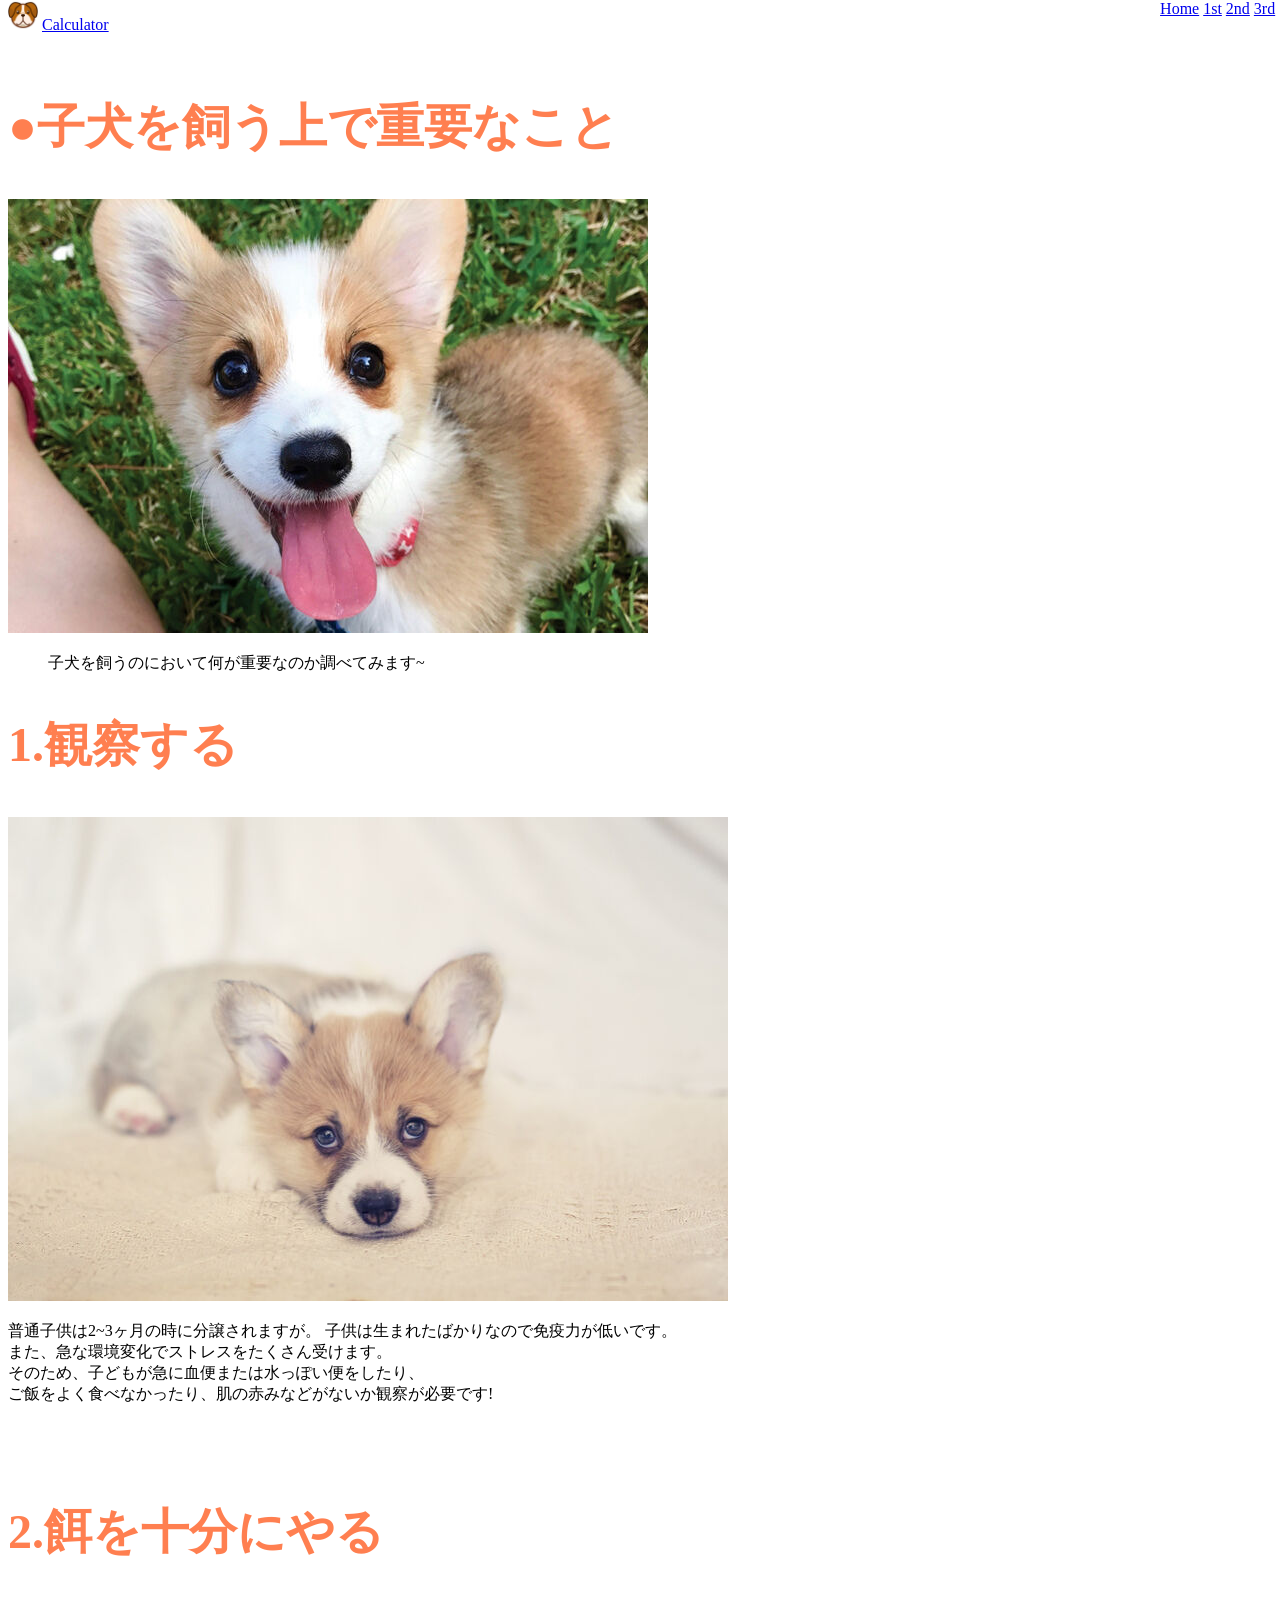
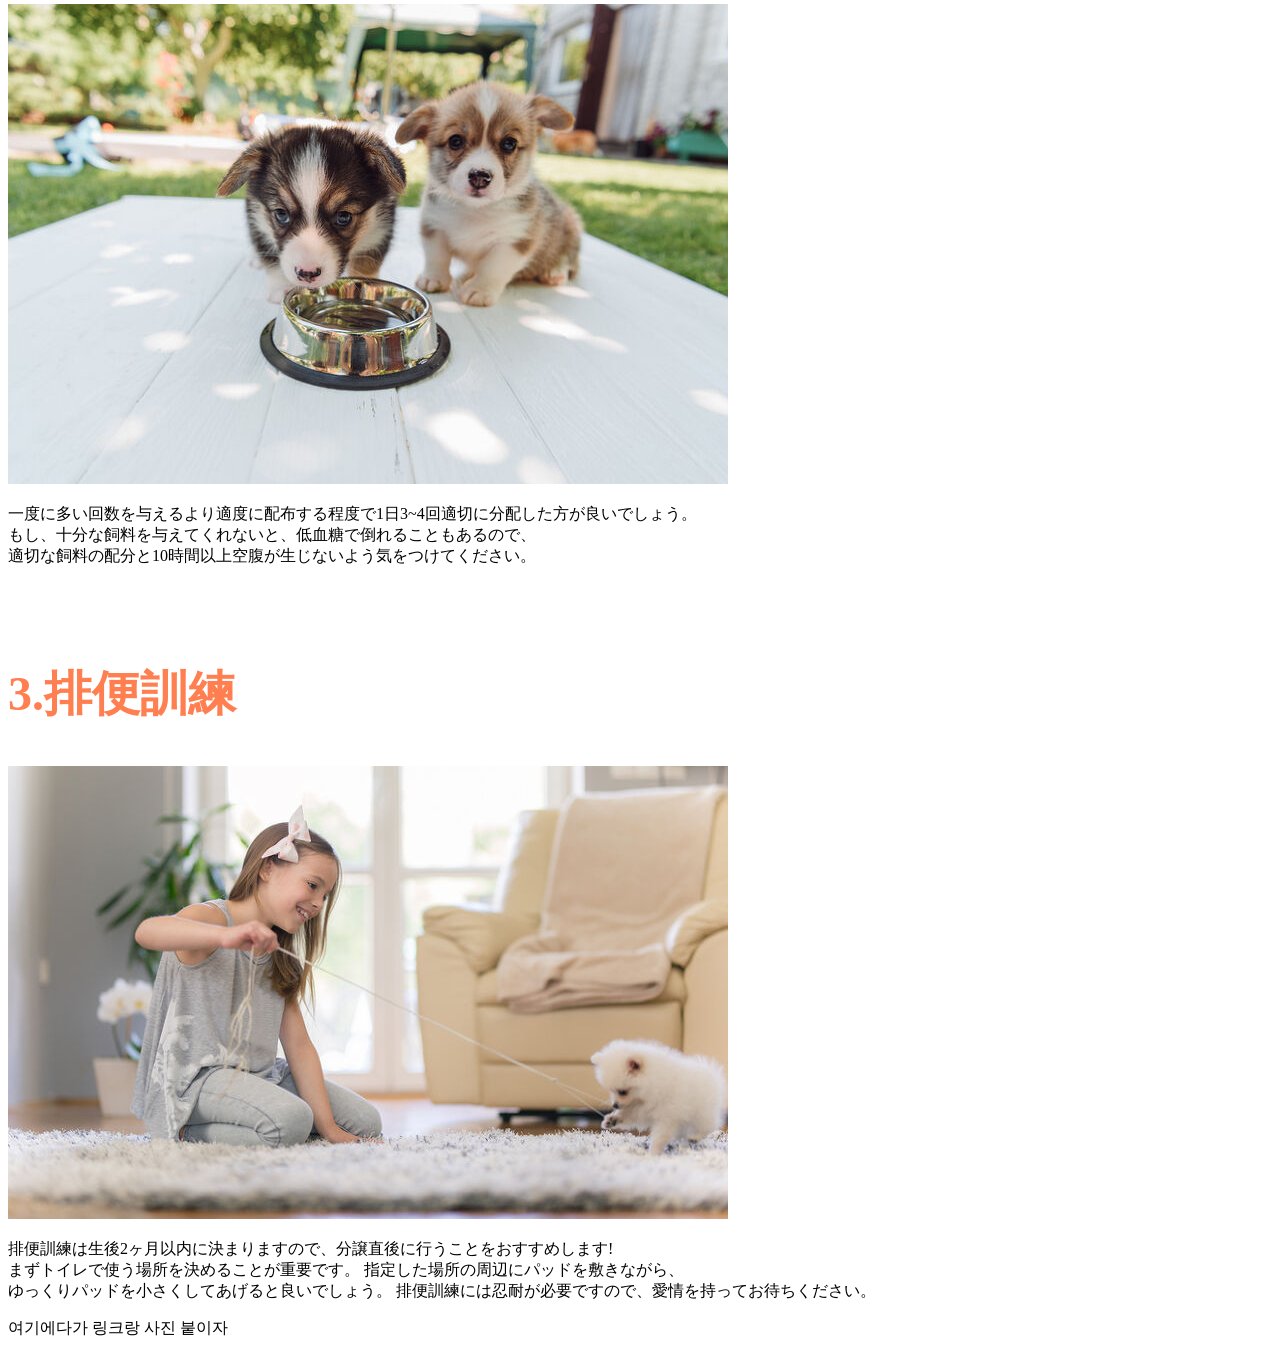
==== 기말레포트/1/1.html @ 025c71b1 "Add files via upload" ====
<!DOCTYPE html>

<html lang="ja">

<head>
    <meta charset="utf-8" />
    <title>DOG</title>
    <link rel="stylesheet" href="../css/css.css" />

</head>

<body>

    <div id="navbar">
        <!--메뉴-->
        <img id="logo" src="./logo.png" width="30"  >
       <a href="../2/index.html">Calculator</a>
        <div id="navbar-right">
            <a href="#Home">Home</a>
            <a href="#1st">1st</a>
            <a href="#2nd">2nd</a>
            <a href="#3rd">3rd</a>
        </div>
    </div>
    <div>
        <h2 id="Home"><br>●子犬を飼う上で重要なこと</h2>
        <img src="./DOG1.jpeg" />
        <p> </p>
        <ul>
            子犬を飼うのにおいて何が重要なのか調べてみます~
        </ul>
        


    </div>
    <div>
        <h2 id="1st">1.観察する</h2>
        <img src="./DOG2.jpeg" />
        <br>
    
        <p>普通子供は2~3ヶ月の時に分譲されますが。 子供は生まれたばかりなので免疫力が低いです。<br>
        また、急な環境変化でストレスをたくさん受けます。
        <br>
        そのため、子どもが急に血便または水っぽい便をしたり、
        <br>ご飯をよく食べなかったり、肌の赤みなどがないか観察が必要です!</p>
        



    </div>
    <div>
        
        <h2 id="2nd"><br>2.餌を十分にやる</h2>
        <img src="./DOG3.jpeg" />
        
        <p>一度に多い回数を与えるより適度に配布する程度で1日3~4回適切に分配した方が良いでしょう。<br>
        もし、十分な飼料を与えてくれないと、低血糖で倒れることもあるので、<br>
        適切な飼料の配分と10時間以上空腹が生じないよう気をつけてください。</p>



    </div>
    <div>
        <h2 id="3rd"><br>3.排便訓練</h2>
        <img src="./DOG4.jpeg" />
        <br>
        <p>排便訓練は生後2ヶ月以内に決まりますので、分譲直後に行うことをおすすめします!<br>
        まずトイレで使う場所を決めることが重要です。 指定した場所の周辺にパッドを敷きながら、<br>
         ゆっくりパッドを小さくしてあげると良いでしょう。 排便訓練には忍耐が必要ですので、愛情を持ってお待ちください。</p>

    </div>
    <div>
    <p>여기에다가 링크랑 사진 붙이자</p>
    
    </div>
    <script src="js/test.js"></script>
</body>

</html>
---- 기말레포트/css/css.css ----
#navbar {  
    background-color : white;
    position:fixed;
    width: 99%;
    top: 0;
}

#navbar-right { 
    float: right;
   
}

h2{
    font-size: 3em;
    color: coral;
}

td{
    padding: 5px 10px;
    text-align: center;
}
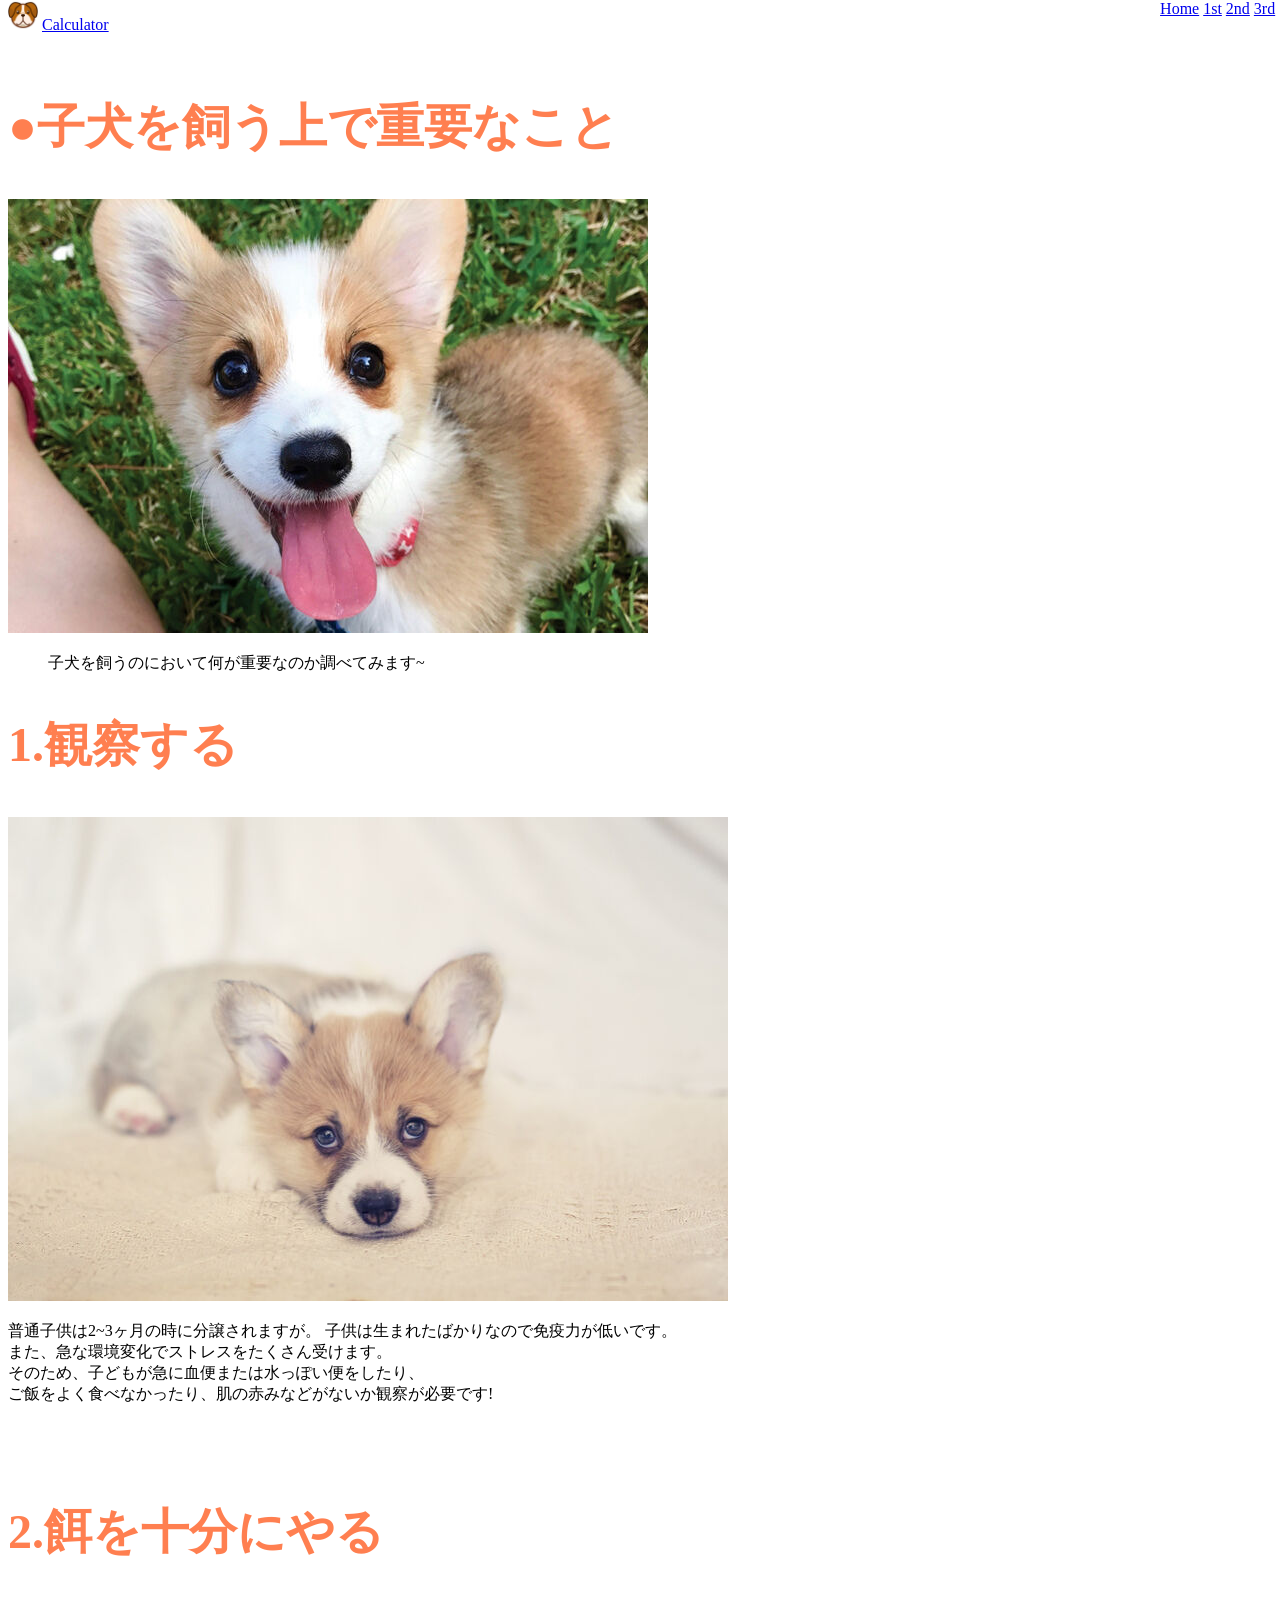
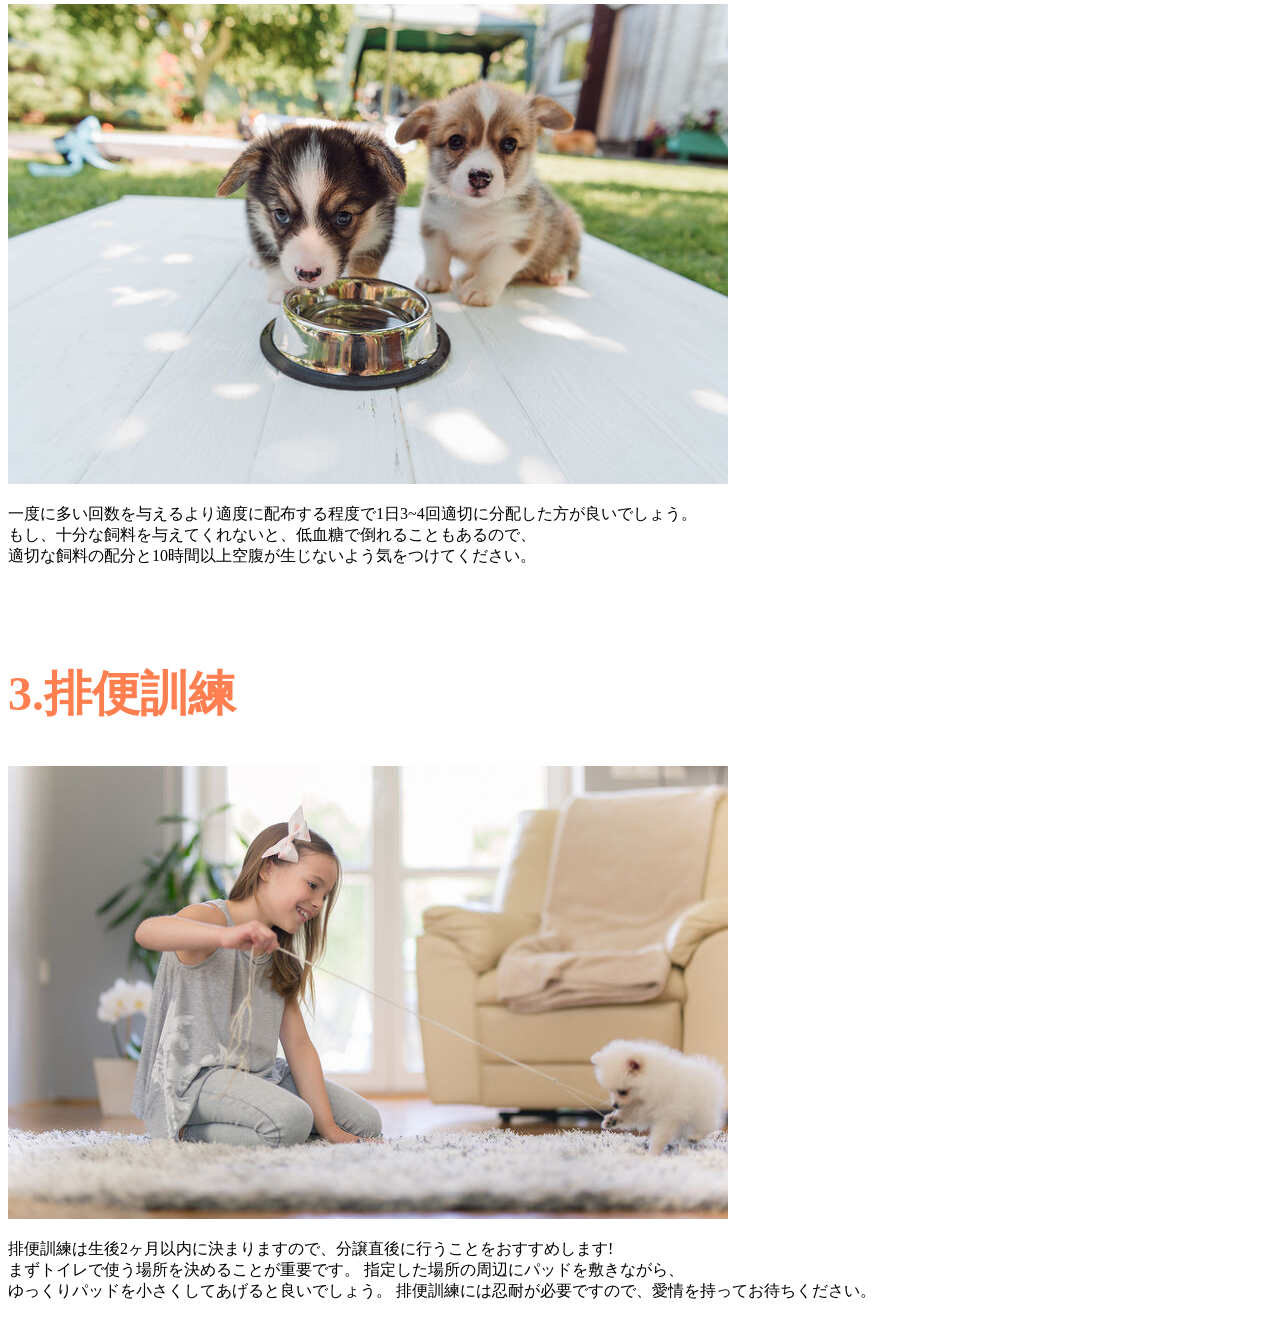
==== commit 8b86ac6d: "Update 1.html" ====
--- a/기말레포트/1/1.html
+++ b/기말레포트/1/1.html
@@ -69,10 +69,7 @@
          ゆっくりパッドを小さくしてあげると良いでしょう。 排便訓練には忍耐が必要ですので、愛情を持ってお待ちください。</p>
 
     </div>
-    <div>
-    <p>여기에다가 링크랑 사진 붙이자</p>
-    
-    </div>
+
     <script src="js/test.js"></script>
 </body>
 
